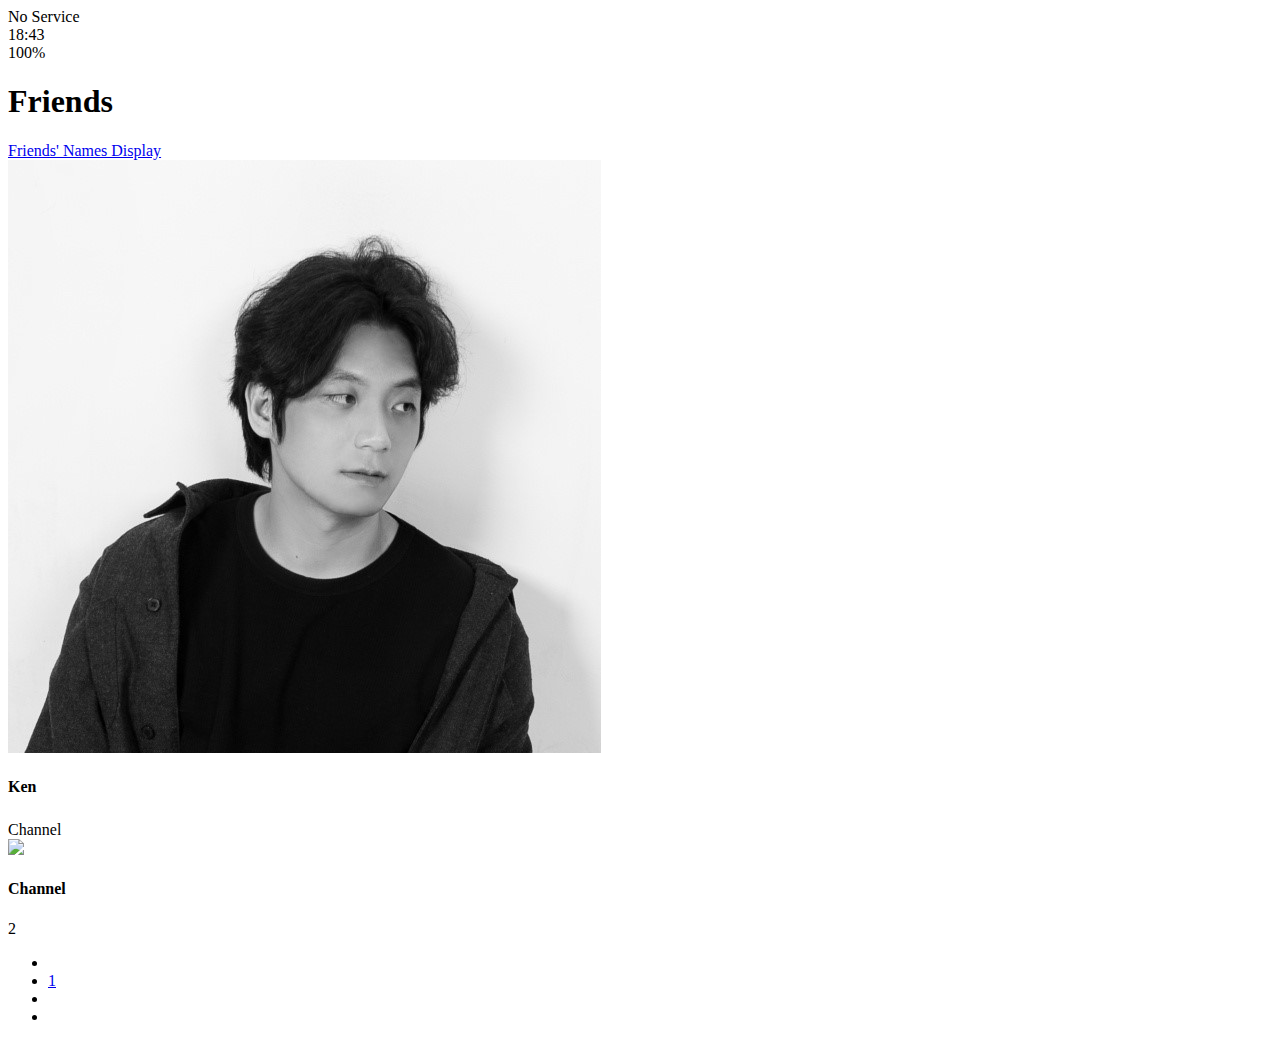
==== friends.html @ 0d19ea55 "index, friends, chats screen" ====
<!DOCTYPE html>
<html lang="en">
<head>
    <link rel="stylesheet" href="css/styles.css">
    <meta charset="UTF-8">
    <meta http-equiv="X-UA-Compatible" content="IE=edge">
    <meta name="viewport" content="width=device-width, initial-scale=1.0">
    <title>Friends - KokoaClone</title>
</head>
<body>
    <div class="status-bar">
        <div class="status-bar__column">
            <span>No Service</span>
            <i class="fas fa-wifi"></i>
        </div>
        <div class="status-bar__column">
            <span>18:43</span>
        </div>
        <div class="status-bar__column">
            <span>100%</span>
            <i class="fas fa-battery-full fa-lg"></i>
            <i class="fas fa-bolt"></i>
        </div>
    </div>

    <header class="screen-header">
        <h1 class="screen-header__title">Friends</h1>
        <div class="screen-header__icons">
            <span><i class="fas fa-search fa-lg"></i></span>
            <span><i class="fas fa-music fa-lg"></i></span>
            <span><i class="fas fa-cog fa-lg"></i></span>
        </div>
    </header>

    <a id="friends-display-link" href="#">
        <i class="fas fa-info-circle"></i>
        Friends' Names Display
        <i class="fas fa-chevron-right fa-xs"></i>
    </a>

    <main class="main-screen">

        <div class="user-component">
            <div class="user-component__column">
                <img class="user-component__profile user-component__profile--xl" src="photo/ken.jpg" alt="">
                <div class="user-component__text">
                    <h4 class="user-component__title">Ken</h4>
                    <h6 class="user-component__subtitle"></h6>
                </div>
            </div>
            <div class="user-component__column"></div>
        </div>

        <div class="friends-screen__channel">
            <div class="friends-screen__channel-header">
                <span>Channel</span>
                <i class="fas fa-chevron-up fa-xs"></i>
            </div>
            <div class="user-component">
                <div class="user-component__column">
                    <img class="user-component__profile user-component__profile--xs" src="https://play-lh.googleusercontent.com/cf3DwPLbS8Z55sDvUSTQ6PL1goPdm8KbZ81g4TEUAaeUh5LDhkzdjxKQ2RX6BGpv0x4=w240-h480-rw">
                    <div class="user-component__text">
                        <h4 class="user-component__title user-component__title--sm">Channel</h4>
                    </div>
                </div>
                <div class="user-component__column">
                    <div>
                        <span>2</span>
                        <i class="fas fa-chevron-right fa-xs"></i>
                    </div>
                </div>
            </div>
        </div>
    </main>

    <nav class="nav">
        <ul class="nav__list">
            <li class="nav__btn"><a class="nav__link" href="./friends.html"><i class="fas fa-user fa-lg"></i></a></li>
            <li class="nav__btn">
                <a class="nav__link" href="./chats.html">
                    <span class="badge nav__num-noti">1</span>
                    <i class="far fa-comment fa-lg"></i>
                </a>
            </li>
            <li class="nav__btn"><a class="nav__link" href="find.html"><i class="fas fa-search fa-lg"></i></a></li>
            <li class="nav__btn">
                <a class="nav__link" href="more.html">
                    <span class="nav__noti"></span>
                    <i class="fas fa-ellipsis-h fa-lg"></i>
                </a>
            </li>
        </ul>
    </nav>

    <script
    src="https://kit.fontawesome.com/6478f529f2.js"
    crossorigin="anonymous"
  ></script>
</body>
</html>
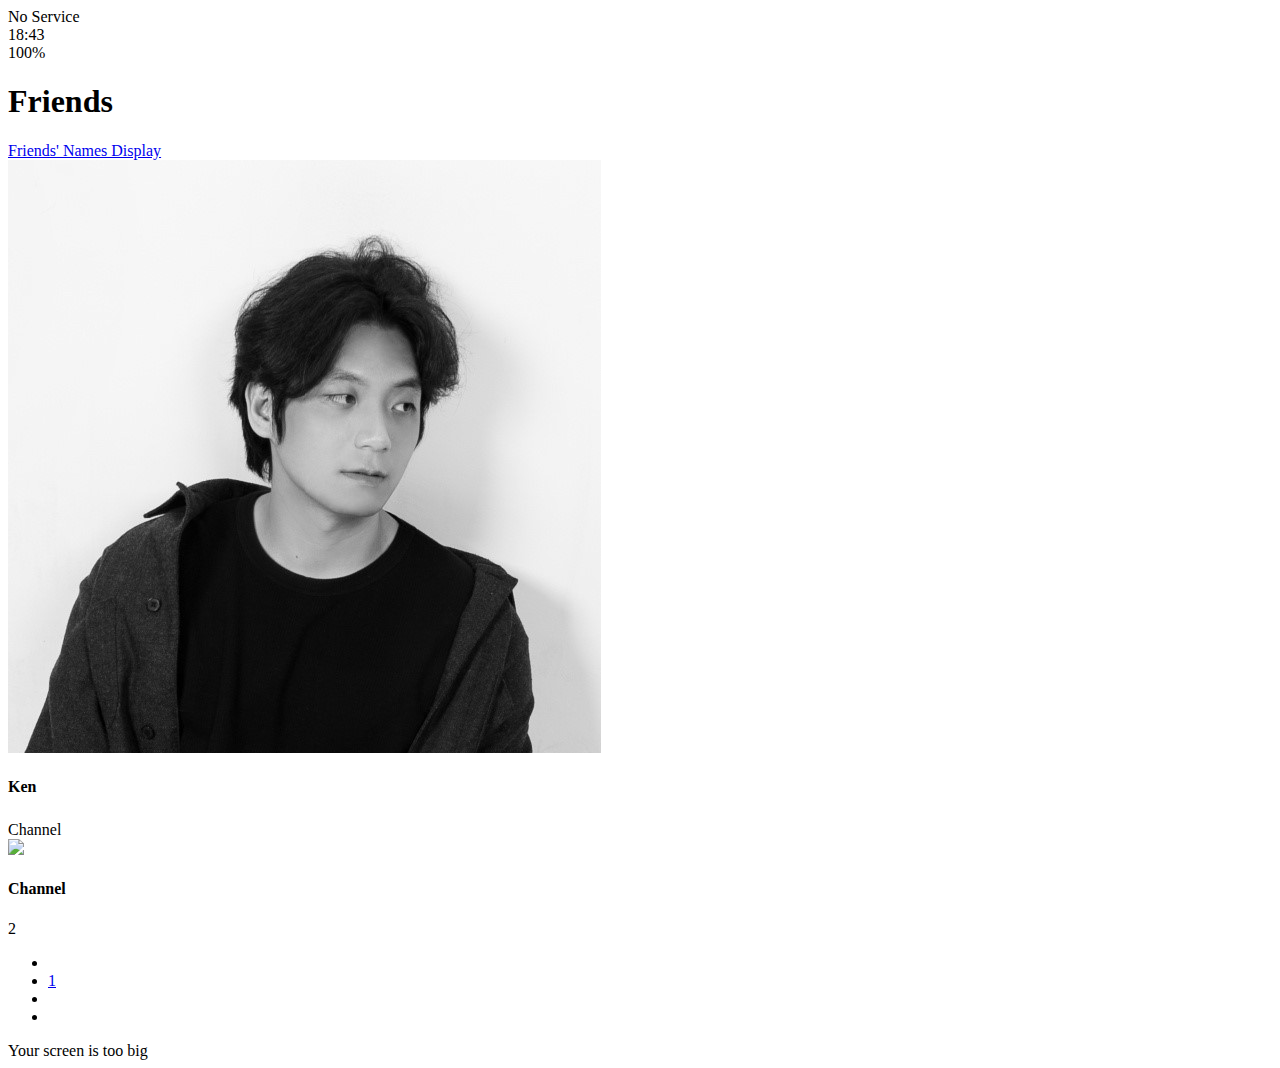
==== commit dcd7fe36: "Finished" ====
--- a/friends.html
+++ b/friends.html
@@ -28,7 +28,10 @@
         <div class="screen-header__icons">
             <span><i class="fas fa-search fa-lg"></i></span>
             <span><i class="fas fa-music fa-lg"></i></span>
-            <span><i class="fas fa-cog fa-lg"></i></span>
+            <span>
+                <a href="settings.html">
+                <i class="fas fa-cog fa-lg"></i></a>
+            </span>
         </div>
     </header>
 
@@ -92,6 +95,14 @@
         </ul>
     </nav>
 
+    <div id="splash-screen">
+        <i class="fas fa-comment"></i>
+    </div>
+
+    <div id="no-mobile">
+        <span>Your screen is too big</span>
+    </div>
+
     <script
     src="https://kit.fontawesome.com/6478f529f2.js"
     crossorigin="anonymous"
